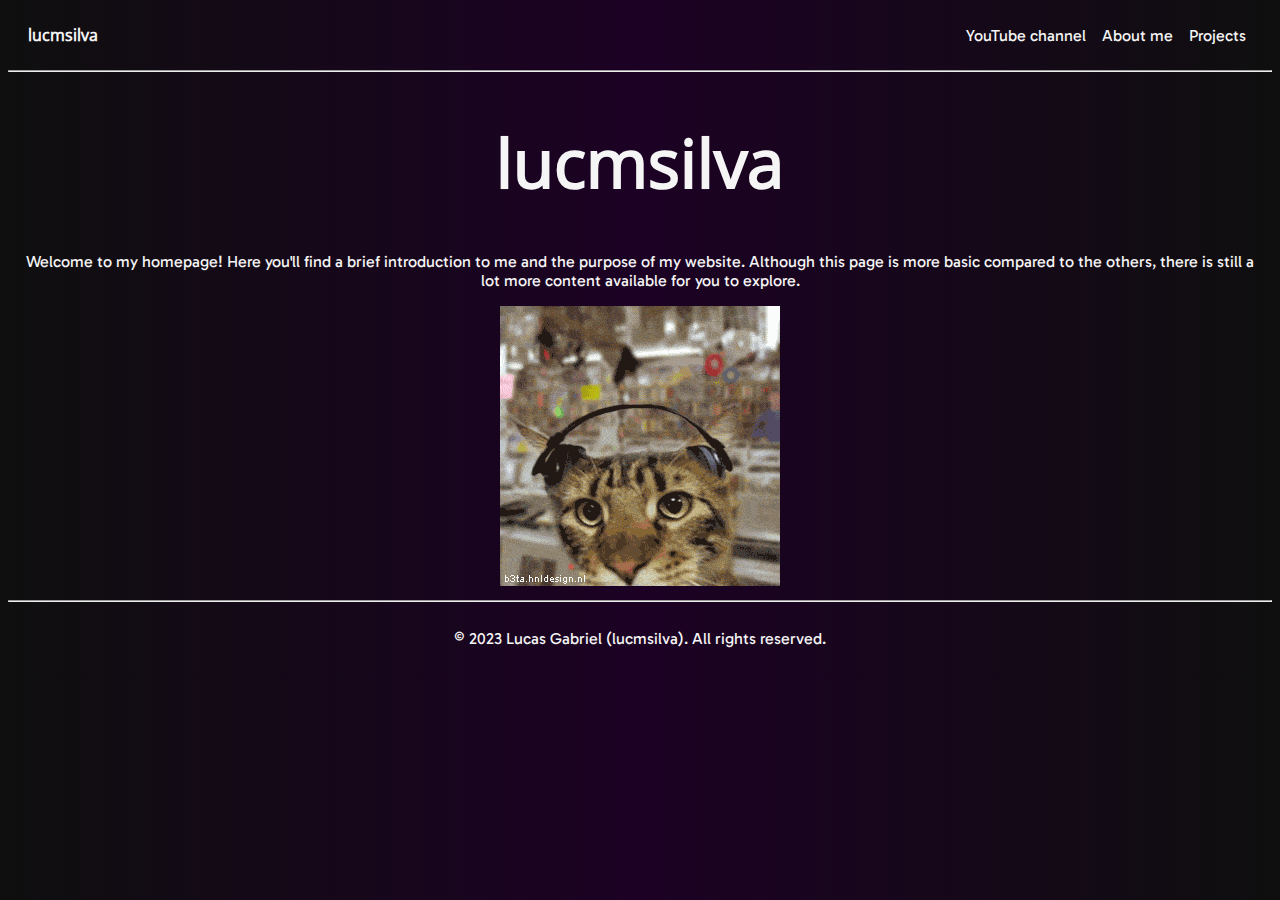
==== index.html @ 93237b4b "Initial commit" ====
<!DOCTYPE html>
<html lang="en">
<head>
    <meta charset="utf-8">
    <title>Home Page</title>
    <meta name="viewport" content="width=device-width, initial-scale=1">
    <link rel="stylesheet" href="/styles/main.css">
    <link rel="stylesheet" href="/styles/scroll.css">
    <link rel="stylesheet" href="/styles/fonts.css">
    <meta name="title" content="Home Page">
    <meta name="description" content="It's just the lucmsilva's Home Page. Nothing too much to say.">
    <meta name="keywords" content="home, home page, homepage">
    <meta name="robots" content="index, follow">
    <script src="/js/axios/axios.min.js"></script>
    <script src="/js/axios-header/display-header.js"></script>
    <script src="/js/axios-footer/display-footer.js"></script>
    <link rel="shortcut icon" href="/favicon/favicon.ico" type="image/x-icon">
</head>
<body>
    <div class="header">
        <div id="headerContentContainer"></div>
    </div>
    <div class="body body-homepage">
        <h1 class="logotype logotype-big">lucmsilva</h1>
        <p>Welcome to my homepage! Here you'll find a brief introduction to me and the purpose of my website. Although this page is more basic compared to the others, there is still a lot more content available for you to explore.</p>
        <div class="gif-margin">
            <a href="http://b3ta.hnldesign.nl" target="_blank" rel="noopener noreferrer">
                <img src="/gifs/beta156.gif" border="0" alt="b3ta.hnldesign.nl - click to visit">
            </a>
        </div>
    </div>
    <div class="footer">
        <div id="footerContentContainer"></div>
    </div>
</body>
</html>
---- styles/main.css ----
html {
    margin: 0;
    padding: 0;
    background: linear-gradient(to right, #0f0f0f, #1c0124, #0f0f0f);
    color: #f5f5f5;
    font-family: 'Gabarito Regular', sans-serif;
}

.body {
    margin: 8px
}

footer {
    color: #f5f5f5;
    justify-content: space-between;
    align-items: center;
    margin: 0;
    text-align: center;
    padding-top: 2.5px;
    padding-bottom: 5px;
}

.logotype {
    font-weight: bold;
    font-family: 'Open Sans Regular', sans-serif;
}

.logotype-big {
    text-align: center;
    font-size: 50pt;
}

header {
    margin: 0;
    padding: 0;
    color: #f5f5f5;
    display: flex;
    justify-content: space-between;
    align-items: center;
}

.container-branding {
    padding-left: 20px;
}

.container-links {
    padding-left: 5px;
    padding-right: 10px;
    text-align: right;
}

nav ul {
    list-style: none;
    display: flex;
}

nav li {
    padding-right: 1em;
}

a {
    text-decoration: none;
    color: #f5f5f5;
    transition: 200ms;
}

a:hover {
    color: #ffffff;
    transition: 200ms;
    font-weight: bold;
}

button {
    border-radius: 5px;
    border: none;
    padding-top: 5px;
    padding-left: 10px;
    padding-right: 10px;
    padding-bottom: 5px;
    margin: 0.1em;
    text-align: center;
    -webkit-text-size-adjust: auto;
    text-size-adjust: auto;
    font-size: initial;
    background-color: #222222;
    color: #f5f5f5;
    font-family: 'Gabarito Regular', sans-serif;
    transition: 200ms;
}

button:hover {
    transition: 200ms;
    background-color: #333333;
    cursor: pointer;
    color: #ffffff;
    font-weight: bold;
}

.button {
    max-width: fit-content;
    max-width: -moz-fit-content;
    margin-bottom: 5px;
}

.gif-margin {
    margin: 10px;
}

.body-homepage {
    text-align: center;
}
---- styles/scroll.css ----
::-webkit-scrollbar {
    width: 10px;
}

::-webkit-scrollbar-thumb {
    background: #c1c1c1;
    border-radius: 0px;
}

::-webkit-scrollbar-track {
    background: #000000;
}

* {
    scrollbar-width: thin;
    scrollbar-color: #c1c1c1 #00000000;
}

*::-ms-scrollbar {
    width: 10px;
}

*::-ms-scrollbar-thumb {
    background: #c1c1c1;
    border-radius: 0px;
}

*::-ms-scrollbar-track {
    background: #00000000;
}
---- styles/fonts.css ----
@font-face {
    font-family: 'Gabarito Regular';
    src: url(/fonts/Gabarito-Regular.ttf);
}

@font-face {
    font-family: 'Open Sans Regular';
    src: url(/fonts/OpenSans-Regular.ttf);
}

@font-face {
    font-family: 'Inter Variable';
    src: url(/fonts/Inter-VariableFont.ttf);
}
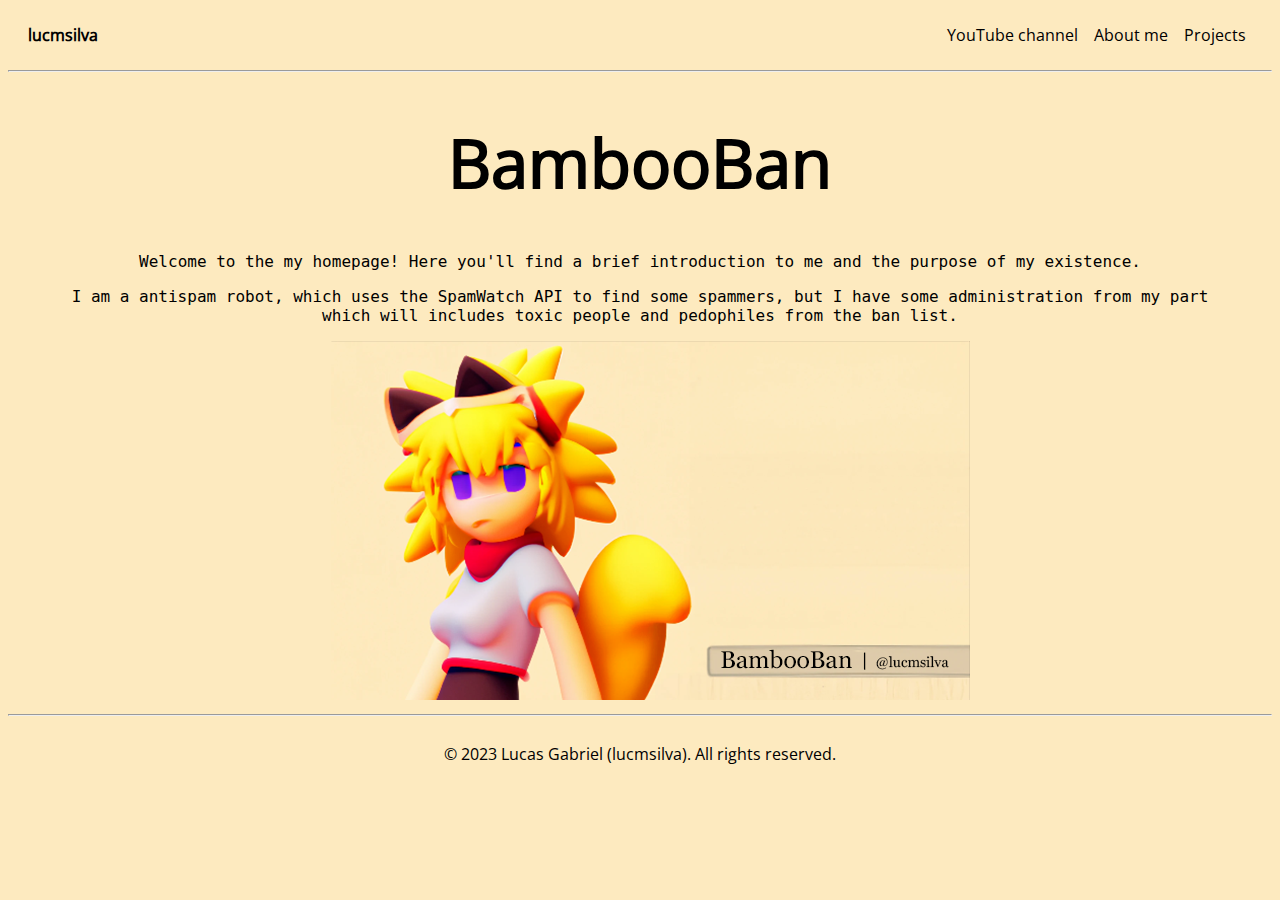
==== commit e60bc2bc: "added base site" ====
--- a/index.html
+++ b/index.html
@@ -4,28 +4,29 @@
     <meta charset="utf-8">
     <title>Home Page</title>
     <meta name="viewport" content="width=device-width, initial-scale=1">
-    <link rel="stylesheet" href="/styles/main.css">
-    <link rel="stylesheet" href="/styles/scroll.css">
-    <link rel="stylesheet" href="/styles/fonts.css">
+    <link rel="stylesheet" href="styles/main.css">
+    <link rel="stylesheet" href="styles/scroll.css">
+    <link rel="stylesheet" href="styles/fonts.css">
     <meta name="title" content="Home Page">
-    <meta name="description" content="It's just the lucmsilva's Home Page. Nothing too much to say.">
+    <meta name="description" content="It's just the BambooBan's Home Page. Nothing too much to say.">
     <meta name="keywords" content="home, home page, homepage">
     <meta name="robots" content="index, follow">
-    <script src="/js/axios/axios.min.js"></script>
-    <script src="/js/axios-header/display-header.js"></script>
-    <script src="/js/axios-footer/display-footer.js"></script>
-    <link rel="shortcut icon" href="/favicon/favicon.ico" type="image/x-icon">
+    <script src="js/axios/axios.min.js"></script>
+    <script src="js/axios-header/display-header.js"></script>
+    <script src="js/axios-footer/display-footer.js"></script>
+    <link rel="shortcut icon" href="files/pub_favicon.jpg" type="image/x-icon">
 </head>
 <body>
     <div class="header">
         <div id="headerContentContainer"></div>
     </div>
     <div class="body body-homepage">
-        <h1 class="logotype logotype-big">lucmsilva</h1>
-        <p>Welcome to my homepage! Here you'll find a brief introduction to me and the purpose of my website. Although this page is more basic compared to the others, there is still a lot more content available for you to explore.</p>
+        <h1 class="logotype logotype-big">BambooBan</h1>
+        <p>Welcome to the my homepage! Here you'll find a brief introduction to me and the purpose of my existence.</p>
+        <p>I am a antispam robot, which uses the SpamWatch API to find some spammers, but I have some administration from my part which will includes toxic people and pedophiles from the ban list.</p>
         <div class="gif-margin">
-            <a href="http://b3ta.hnldesign.nl" target="_blank" rel="noopener noreferrer">
-                <img src="/gifs/beta156.gif" border="0" alt="b3ta.hnldesign.nl - click to visit">
+            <a href="http://github.com/bubbalooteam/bamboobanrobot" target="_blank" rel="noopener noreferrer">
+                <img src="/files/pub_bb.png" border="0" alt="BambooBan" title="Go to GitHub Repository">
             </a>
         </div>
     </div>
--- a/styles/main.css
+++ b/styles/main.css
@@ -1,23 +1,26 @@
 html {
     margin: 0;
     padding: 0;
-    background: linear-gradient(to right, #0f0f0f, #1c0124, #0f0f0f);
-    color: #f5f5f5;
-    font-family: 'Gabarito Regular', sans-serif;
+    background-color: #fdeabf;
+    color: #000000;
+    font-family: monospace, sans-serif;
 }
 
 .body {
-    margin: 8px
+    margin: 8px;
+    padding-left: 2em;
+    padding-right: 2em;
 }
 
 footer {
-    color: #f5f5f5;
+    color: #000000;
     justify-content: space-between;
     align-items: center;
     margin: 0;
     text-align: center;
     padding-top: 2.5px;
     padding-bottom: 5px;
+    font-family: 'Open Sans Regular', sans-serif;
 }
 
 .logotype {
@@ -33,10 +36,11 @@
 header {
     margin: 0;
     padding: 0;
-    color: #f5f5f5;
+    color: #000000;
     display: flex;
     justify-content: space-between;
     align-items: center;
+    font-family: 'Open Sans Regular', sans-serif;
 }
 
 .container-branding {
@@ -60,12 +64,12 @@
 
 a {
     text-decoration: none;
-    color: #f5f5f5;
+    color: #000000;
     transition: 200ms;
 }
 
 a:hover {
-    color: #ffffff;
+    color: #000000;
     transition: 200ms;
     font-weight: bold;
 }
@@ -83,8 +87,8 @@
     text-size-adjust: auto;
     font-size: initial;
     background-color: #222222;
-    color: #f5f5f5;
-    font-family: 'Gabarito Regular', sans-serif;
+    color: #000000;
+    font-family: monospace, sans-serif;
     transition: 200ms;
 }
 
@@ -92,7 +96,7 @@
     transition: 200ms;
     background-color: #333333;
     cursor: pointer;
-    color: #ffffff;
+    color: #000000;
     font-weight: bold;
 }
 
@@ -104,8 +108,12 @@
 
 .gif-margin {
     margin: 10px;
+    width: 100%;
 }
 
+img {
+    size: 100%;
+}
 .body-homepage {
     text-align: center;
 }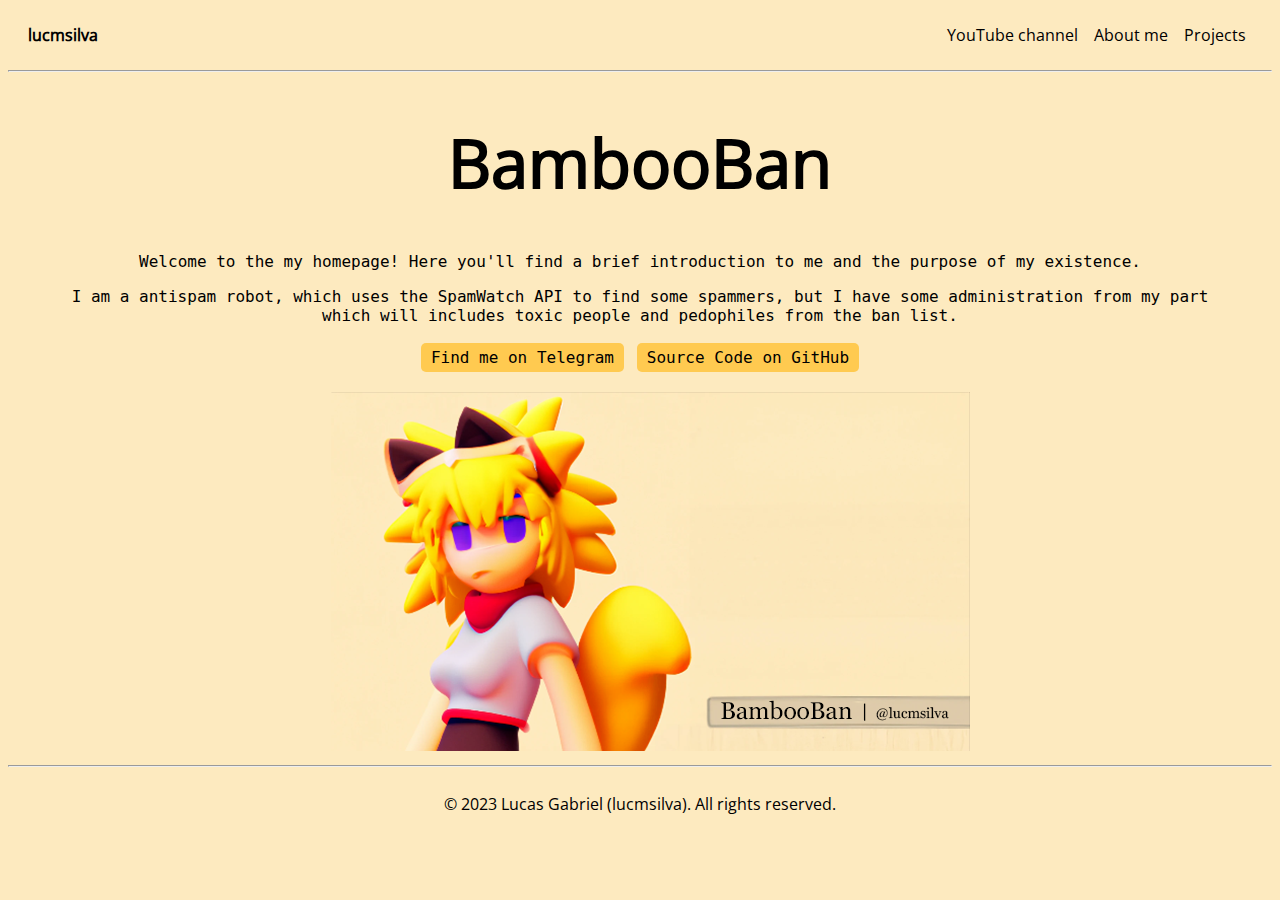
==== commit 36da5491: "Added buttons and removed unecessary pages from template" ====
--- a/index.html
+++ b/index.html
@@ -24,9 +24,12 @@
         <h1 class="logotype logotype-big">BambooBan</h1>
         <p>Welcome to the my homepage! Here you'll find a brief introduction to me and the purpose of my existence.</p>
         <p>I am a antispam robot, which uses the SpamWatch API to find some spammers, but I have some administration from my part which will includes toxic people and pedophiles from the ban list.</p>
+        <a href="https://t.me/BambooBanRobot"><button>Find me on Telegram</button></a>
+        <a href="http://github.com/bubbalooteam/bamboobanrobot"><button>Source Code on GitHub</button></a>
+        <hr style="border: none;">
         <div class="gif-margin">
             <a href="http://github.com/bubbalooteam/bamboobanrobot" target="_blank" rel="noopener noreferrer">
-                <img src="/files/pub_bb.png" border="0" alt="BambooBan" title="Go to GitHub Repository">
+                <img src="files/pub_bb.png" border="0" alt="BambooBan" title="Go to GitHub Repository">
             </a>
         </div>
     </div>
--- a/styles/main.css
+++ b/styles/main.css
@@ -86,7 +86,7 @@
     -webkit-text-size-adjust: auto;
     text-size-adjust: auto;
     font-size: initial;
-    background-color: #222222;
+    background-color: #ffca50;
     color: #000000;
     font-family: monospace, sans-serif;
     transition: 200ms;
@@ -94,16 +94,10 @@
 
 button:hover {
     transition: 200ms;
-    background-color: #333333;
+    background-color: #ffd471;
     cursor: pointer;
     color: #000000;
     font-weight: bold;
-}
-
-.button {
-    max-width: fit-content;
-    max-width: -moz-fit-content;
-    margin-bottom: 5px;
 }
 
 .gif-margin {
